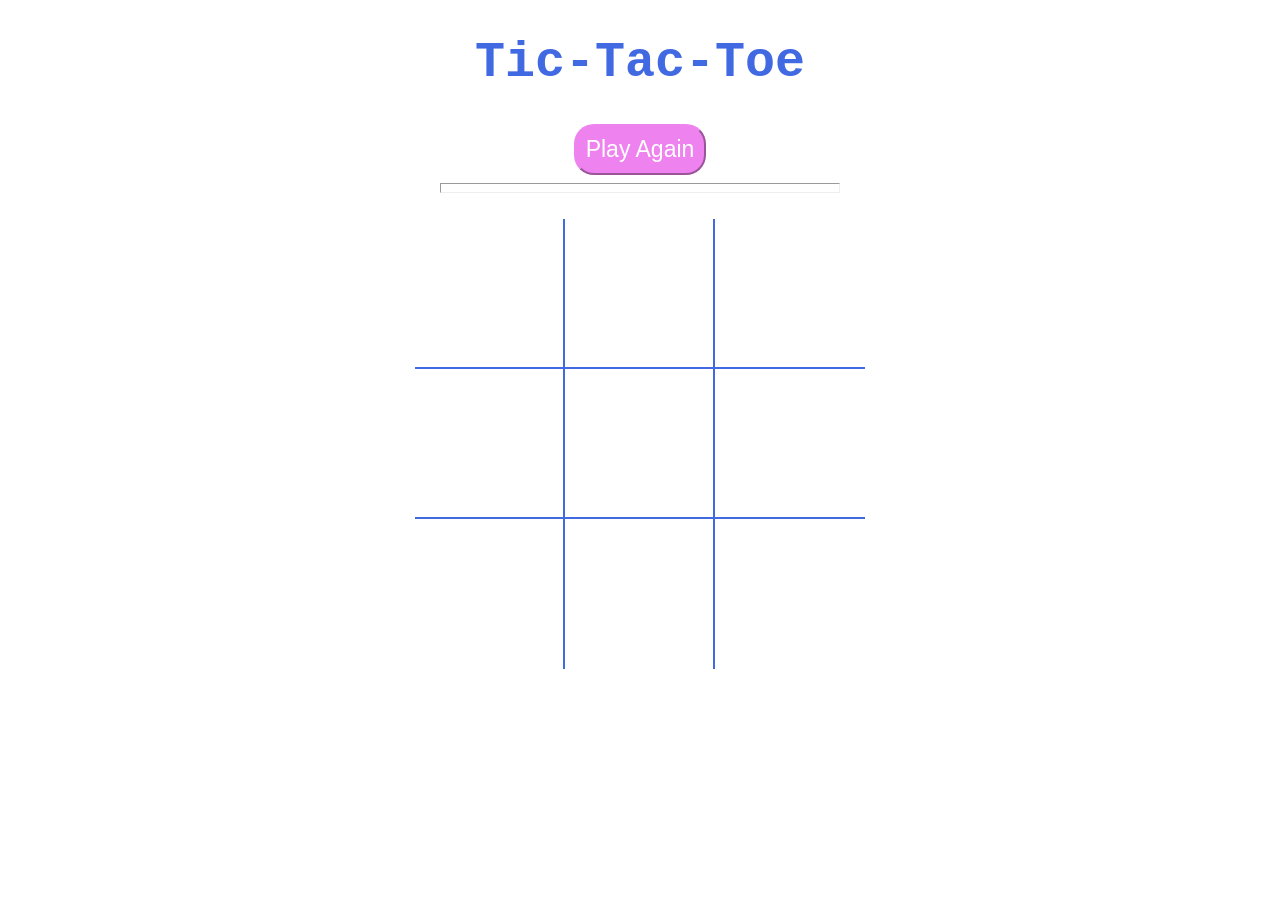
==== index.html @ 50cbebcf "styling changes" ====
<!DOCTYPE html>
<html lang="en">
<head>
    <meta charset="UTF-8">
    <meta http-equiv="X-UA-Compatible" content="IE=edge">
    <meta name="viewport" content="width=device-width, initial-scale=1.0">
    <title>Tic-Tac-Toe</title>
    <link rel="stylesheet" href="style.css">
    <script defer src="app.js"></script>

</head>
<body> 
    <div class="container">
        <h1 id="title">Tic-Tac-Toe</h1>
        <button id="restartBtn">Play Again</button>
            <hr>
            <br>
            <!-- 3X3 board -->
        <div id="board">
            <div class="tile" id="0"></div>
            <div class="tile" id="1"></div>
            <div class="tile" id="2"></div>
            <div class="tile" id="3"></div>
            <div class="tile" id="4"></div>
            <div class="tile" id="5"></div>
            <div class="tile" id="6"></div>
            <div class="tile" id="7"></div>
            <div class="tile" id="8"></div>
        </div>
    </div> 
   
  
    

</body>
</html>
---- style.css ----
* {
    padding: 0;
    box-sizing: border-box;
}
#title {
    color: royalblue;
    font-size: 50px;
}

body {
    font-family: 'Courier New', Courier, monospace;
    text-align: center;
}

hr {
    width: 400px;
    height: 10px;
}

#board {
    width: 450px;
    height: 450px;
    margin: 0 auto;
    display: flex;
    flex-wrap: wrap;    
}

button {
    background-color: violet;
    border-color: violet;
    color: white;
    border-radius: 20px;
    font-size: 23px;
    padding: 10px 10px;
}

button:hover {
    cursor: pointer;
    color: red;

}

.tile {
    width: 150px;
    height: 150px;
    font-size: 120px;
    display: flex;
    justify-content: center; 
    align-items: center; 
    color: royalblue;
    border-right: 2px solid;
    border-bottom: 2px solid;
} 
/* gets rid of borders on the right and bottom */
.tile:nth-child(3n){
    border-right: none;
}

.tile:nth-child(7){
    border-bottom: none;
}

.tile:nth-child(8){
    border-bottom: none;
}

.tile:nth-child(9){
    border-bottom: none;
}
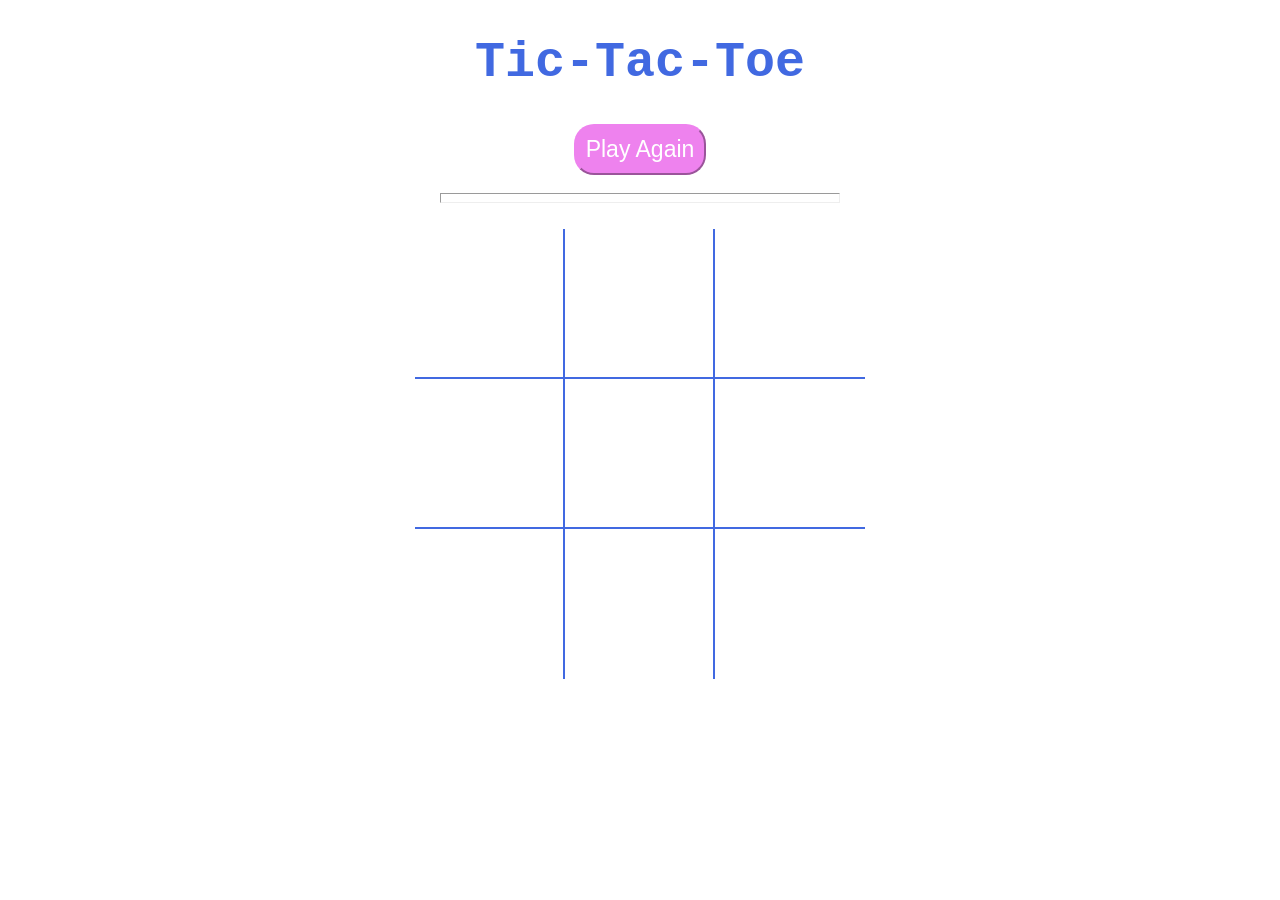
==== commit 8c5c5d77: "more logic changes" ====
--- a/index.html
+++ b/index.html
@@ -11,7 +11,7 @@
 </head>
 <body> 
     <div class="container">
-        <h1 id="title">Tic-Tac-Toe</h1>
+        <h1 id="wonText">Tic-Tac-Toe</h1>
         <button id="restartBtn">Play Again</button>
             <hr>
             <br>
--- a/style.css
+++ b/style.css
@@ -2,7 +2,7 @@
     padding: 0;
     box-sizing: border-box;
 }
-#title {
+#wonText {
     color: royalblue;
     font-size: 50px;
 }
@@ -32,6 +32,7 @@
     border-radius: 20px;
     font-size: 23px;
     padding: 10px 10px;
+    margin-bottom: 10px;
 }
 
 button:hover {
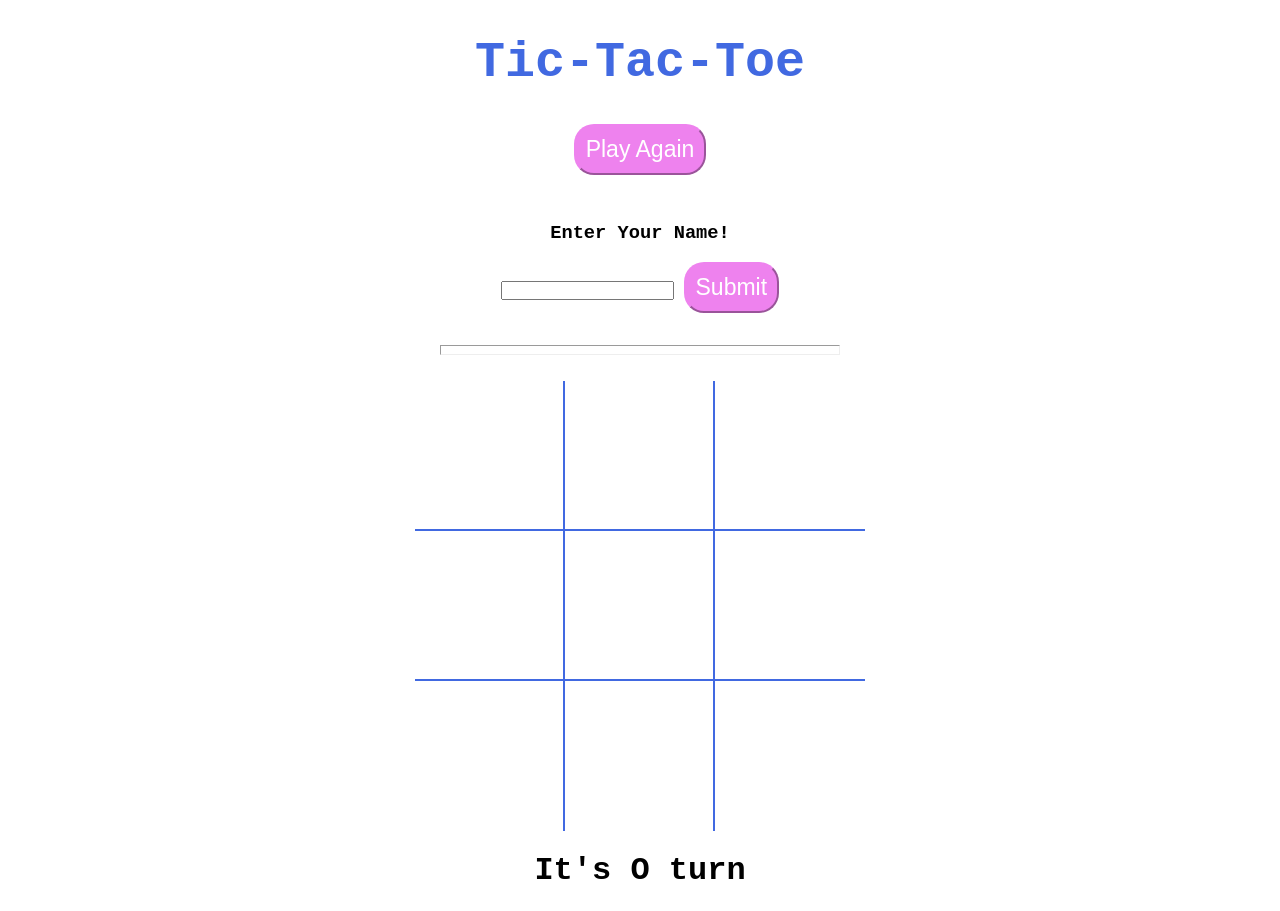
==== commit 97a263c7: "added name input field" ====
--- a/index.html
+++ b/index.html
@@ -12,7 +12,12 @@
 <body> 
     <div class="container">
         <h1 id="wonText">Tic-Tac-Toe</h1>
-        <button id="restartBtn">Play Again</button>
+        <button id="restartBtn">Play Again</button> 
+        <br> <br>
+        <h3>Enter Your Name!</h3>
+        <input id="userInput">
+        <button onclick="myFunction()">Submit</button>
+        <h1 id="message"></h1>
             <hr>
             <br>
             <!-- 3X3 board -->
@@ -27,7 +32,10 @@
             <div class="tile" id="7"></div>
             <div class="tile" id="8"></div>
         </div>
+        
+        <h1 id="playerTurn"></h1>
     </div> 
+
    
   
     
--- a/style.css
+++ b/style.css
@@ -2,6 +2,11 @@
     padding: 0;
     box-sizing: border-box;
 }
+
+:root {
+    --winning-tiles: indigo;
+}
+
 #wonText {
     color: royalblue;
     font-size: 50px;
@@ -22,7 +27,8 @@
     height: 450px;
     margin: 0 auto;
     display: flex;
-    flex-wrap: wrap;    
+    flex-wrap: wrap;  
+    cursor: pointer;  
 }
 
 button {
